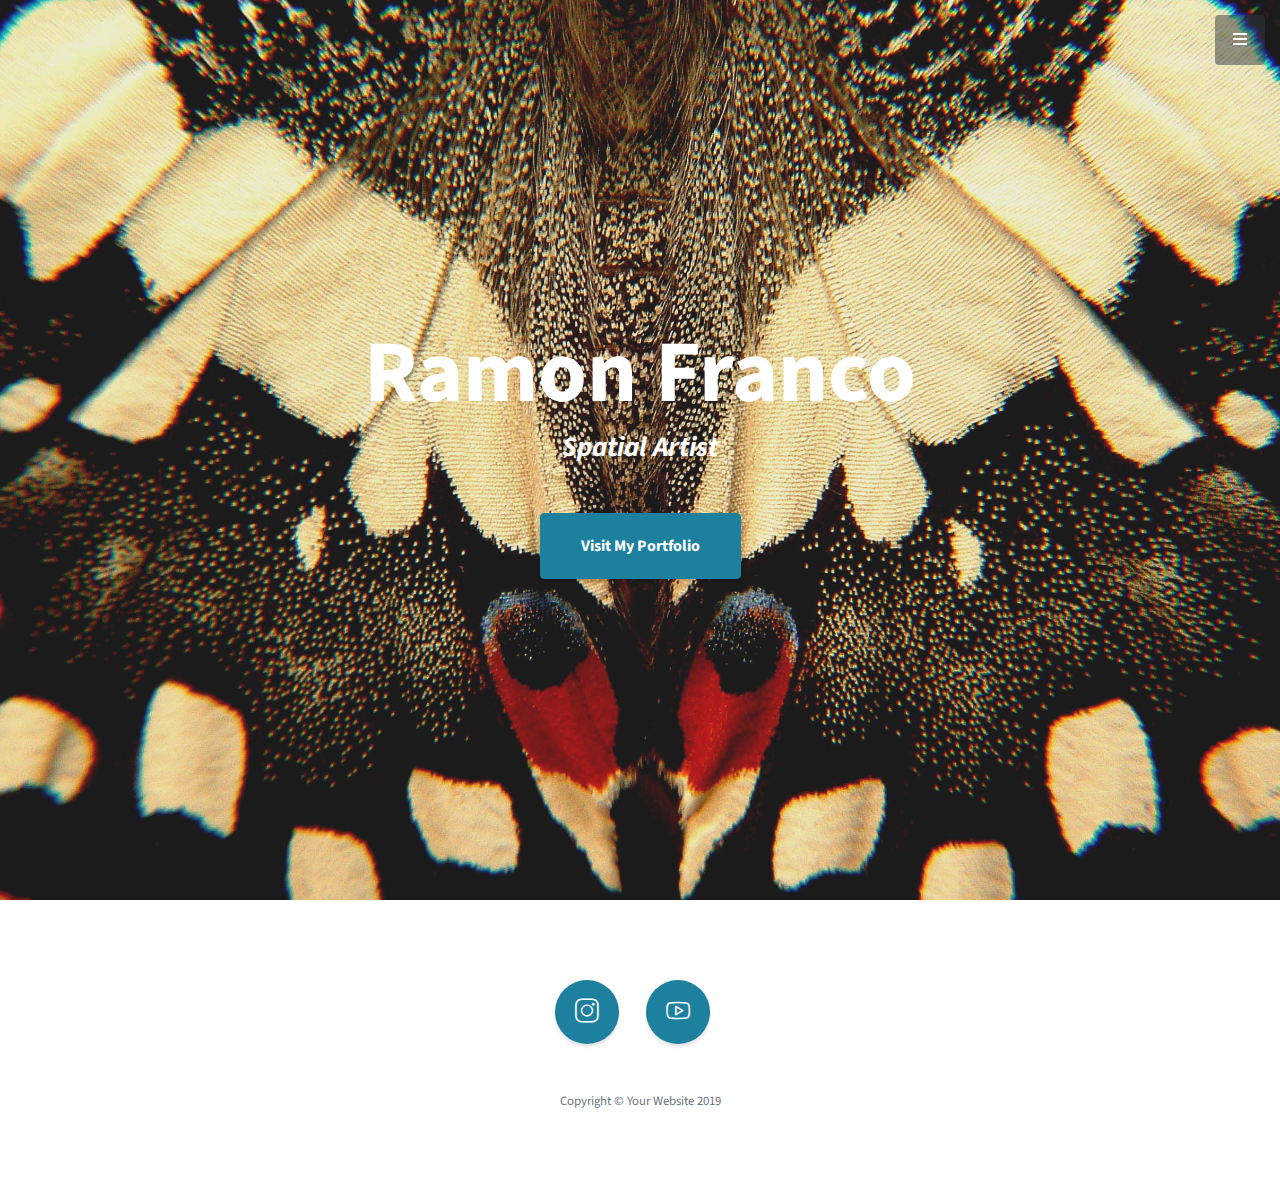
==== index.html @ 93c42b96 "nnn" ====
<!DOCTYPE html>
<html lang="en">

<head>

  <meta charset="utf-8">
  <meta name="viewport" content="width=device-width, initial-scale=1, shrink-to-fit=no">
  <meta name="description" content="">
  <meta name="author" content="">

  <title>Ramon Portfolio</title>

  <!-- Bootstrap Core CSS -->
  <link href="vendor/bootstrap/css/bootstrap.min.css" rel="stylesheet">

  <!-- Custom Fonts -->
  <link href="vendor/fontawesome-free/css/all.min.css" rel="stylesheet" type="text/css">
  <link href="https://fonts.googleapis.com/css?family=Source+Sans+Pro:300,400,700,300italic,400italic,700italic" rel="stylesheet" type="text/css">
  <link href="vendor/simple-line-icons/css/simple-line-icons.css" rel="stylesheet">

  <!-- Custom CSS -->
  <link href="css/stylish-portfolio.min.css" rel="stylesheet">

</head>

<body id="page-top">

  <!-- Navigation -->
  <a class="menu-toggle rounded" href="#">
    <i class="fas fa-bars"></i>
  </a>
  <nav id="sidebar-wrapper">
    <ul class="sidebar-nav">
      
      <li class="sidebar-nav-item">
        <a class="js-scroll-trigger" href="home.html">Home</a>
      </li>
      <li class="sidebar-nav-item">
        <a class="js-scroll-trigger" href="statement.html">Artist Statement</a>
      </li>
      
   <!--    <li class="sidebar-nav-item">
        <a class="js-scroll-trigger" href="artiststatement.html">About</a>
      </li> -->

      <li class="sidebar-nav-item">
        <a class="js-scroll-trigger" href="portfolio.html">Portfolio</a>
        <li><a href="portfolio.html".porfolio>
      </li>

      
      <!-- <li class="sidebar-nav-item">
        <a class="js-scroll-trigger" href="#contact">Contact</a>
      </li> -->
    </ul>
  </nav>

  <!-- Header -->
  <header class="masthead d-flex">
    <div class="container text-center my-auto">
      <h1 class="mb-1" style="color: white;">Ramon Franco</h1>
      <h3 class="mb-5" style="color: white;">
        <em>Spatial Artist </em>
      </h3>
      <a class="btn btn-primary btn-xl js-scroll-trigger" href="#about">Visit My Portfolio</a>
    </div>
    <div class="overlay"></div>
  </header>

  <!-- About -->
  <!-- <section class="content-section bg-light" id="about">
    <div class="container text-center">
      <div class="row">
        <div class="col-lg-10 mx-auto">
          <h2>Stylish Portfolio is the perfect theme for your next project!</h2>
          <p class="lead mb-5">This theme features a flexible, UX friendly sidebar menu and stock photos from our friends at
            <a href="https://unsplash.com/">Unsplash</a>!</p>
          <a class="btn btn-dark btn-xl js-scroll-trigger" href="#services">What We Offer</a>
        </div>
      </div>
    </div>
  </section> -->

  

  <!-- Footer -->
  <footer class="footer text-center">
    <div class="container">
      <ul class="list-inline mb-5">
        <li class="list-inline-item">
          <a class="social-link rounded-circle text-white mr-3" href="https://www.instagram.com/2ndearlofmexico/">
            <i class="icon-social-instagram"></i>
          </a>
        </li>
        <li class="list-inline-item">
          <a class="social-link rounded-circle text-white mr-3" href="https://www.youtube.com/channel/UCyeqwaytrWA4Y74j4M6XjAQ?view_as=subscriber">
            <i class="icon-social-youtube"></i>
          </a>
        </li>
        
      </ul>
      <p class="text-muted small mb-0">Copyright &copy; Your Website 2019</p>
    </div>
  </footer>

  <!-- Scroll to Top Button-->
  <a class="scroll-to-top rounded js-scroll-trigger" href="#page-top">
    <i class="fas fa-angle-up"></i>
  </a>

  <!-- Bootstrap core JavaScript -->
  <script src="vendor/jquery/jquery.min.js"></script>
  <script src="vendor/bootstrap/js/bootstrap.bundle.min.js"></script>

  <!-- Plugin JavaScript -->
  <script src="vendor/jquery-easing/jquery.easing.min.js"></script>

  <!-- Custom scripts for this template -->
  <script src="js/stylish-portfolio.min.js"></script>

</body>

</html>
---- vendor/simple-line-icons/css/simple-line-icons.css ----
@font-face {
  font-family: 'simple-line-icons';
  src: url('../fonts/Simple-Line-Icons.eot?v=2.4.0');
  src: url('../fonts/Simple-Line-Icons.eot?v=2.4.0#iefix') format('embedded-opentype'), url('../fonts/Simple-Line-Icons.woff2?v=2.4.0') format('woff2'), url('../fonts/Simple-Line-Icons.ttf?v=2.4.0') format('truetype'), url('../fonts/Simple-Line-Icons.woff?v=2.4.0') format('woff'), url('../fonts/Simple-Line-Icons.svg?v=2.4.0#simple-line-icons') format('svg');
  font-weight: normal;
  font-style: normal;
}
/*
 Use the following CSS code if you want to have a class per icon.
 Instead of a list of all class selectors, you can use the generic [class*="icon-"] selector, but it's slower:
*/
.icon-user,
.icon-people,
.icon-user-female,
.icon-user-follow,
.icon-user-following,
.icon-user-unfollow,
.icon-login,
.icon-logout,
.icon-emotsmile,
.icon-phone,
.icon-call-end,
.icon-call-in,
.icon-call-out,
.icon-map,
.icon-location-pin,
.icon-direction,
.icon-directions,
.icon-compass,
.icon-layers,
.icon-menu,
.icon-list,
.icon-options-vertical,
.icon-options,
.icon-arrow-down,
.icon-arrow-left,
.icon-arrow-right,
.icon-arrow-up,
.icon-arrow-up-circle,
.icon-arrow-left-circle,
.icon-arrow-right-circle,
.icon-arrow-down-circle,
.icon-check,
.icon-clock,
.icon-plus,
.icon-minus,
.icon-close,
.icon-event,
.icon-exclamation,
.icon-organization,
.icon-trophy,
.icon-screen-smartphone,
.icon-screen-desktop,
.icon-plane,
.icon-notebook,
.icon-mustache,
.icon-mouse,
.icon-magnet,
.icon-energy,
.icon-disc,
.icon-cursor,
.icon-cursor-move,
.icon-crop,
.icon-chemistry,
.icon-speedometer,
.icon-shield,
.icon-screen-tablet,
.icon-magic-wand,
.icon-hourglass,
.icon-graduation,
.icon-ghost,
.icon-game-controller,
.icon-fire,
.icon-eyeglass,
.icon-envelope-open,
.icon-envelope-letter,
.icon-bell,
.icon-badge,
.icon-anchor,
.icon-wallet,
.icon-vector,
.icon-speech,
.icon-puzzle,
.icon-printer,
.icon-present,
.icon-playlist,
.icon-pin,
.icon-picture,
.icon-handbag,
.icon-globe-alt,
.icon-globe,
.icon-folder-alt,
.icon-folder,
.icon-film,
.icon-feed,
.icon-drop,
.icon-drawer,
.icon-docs,
.icon-doc,
.icon-diamond,
.icon-cup,
.icon-calculator,
.icon-bubbles,
.icon-briefcase,
.icon-book-open,
.icon-basket-loaded,
.icon-basket,
.icon-bag,
.icon-action-undo,
.icon-action-redo,
.icon-wrench,
.icon-umbrella,
.icon-trash,
.icon-tag,
.icon-support,
.icon-frame,
.icon-size-fullscreen,
.icon-size-actual,
.icon-shuffle,
.icon-share-alt,
.icon-share,
.icon-rocket,
.icon-question,
.icon-pie-chart,
.icon-pencil,
.icon-note,
.icon-loop,
.icon-home,
.icon-grid,
.icon-graph,
.icon-microphone,
.icon-music-tone-alt,
.icon-music-tone,
.icon-earphones-alt,
.icon-earphones,
.icon-equalizer,
.icon-like,
.icon-dislike,
.icon-control-start,
.icon-control-rewind,
.icon-control-play,
.icon-control-pause,
.icon-control-forward,
.icon-control-end,
.icon-volume-1,
.icon-volume-2,
.icon-volume-off,
.icon-calendar,
.icon-bulb,
.icon-chart,
.icon-ban,
.icon-bubble,
.icon-camrecorder,
.icon-camera,
.icon-cloud-download,
.icon-cloud-upload,
.icon-envelope,
.icon-eye,
.icon-flag,
.icon-heart,
.icon-info,
.icon-key,
.icon-link,
.icon-lock,
.icon-lock-open,
.icon-magnifier,
.icon-magnifier-add,
.icon-magnifier-remove,
.icon-paper-clip,
.icon-paper-plane,
.icon-power,
.icon-refresh,
.icon-reload,
.icon-settings,
.icon-star,
.icon-symbol-female,
.icon-symbol-male,
.icon-target,
.icon-credit-card,
.icon-paypal,
.icon-social-tumblr,
.icon-social-twitter,
.icon-social-facebook,
.icon-social-instagram,
.icon-social-linkedin,
.icon-social-pinterest,
.icon-social-github,
.icon-social-google,
.icon-social-reddit,
.icon-social-skype,
.icon-social-dribbble,
.icon-social-behance,
.icon-social-foursqare,
.icon-social-soundcloud,
.icon-social-spotify,
.icon-social-stumbleupon,
.icon-social-youtube,
.icon-social-dropbox,
.icon-social-vkontakte,
.icon-social-steam {
  font-family: 'simple-line-icons';
  speak: none;
  font-style: normal;
  font-weight: normal;
  font-variant: normal;
  text-transform: none;
  line-height: 1;
  /* Better Font Rendering =========== */
  -webkit-font-smoothing: antialiased;
  -moz-osx-font-smoothing: grayscale;
}
.icon-user:before {
  content: "\e005";
}
.icon-people:before {
  content: "\e001";
}
.icon-user-female:before {
  content: "\e000";
}
.icon-user-follow:before {
  content: "\e002";
}
.icon-user-following:before {
  content: "\e003";
}
.icon-user-unfollow:before {
  content: "\e004";
}
.icon-login:before {
  content: "\e066";
}
.icon-logout:before {
  content: "\e065";
}
.icon-emotsmile:before {
  content: "\e021";
}
.icon-phone:before {
  content: "\e600";
}
.icon-call-end:before {
  content: "\e048";
}
.icon-call-in:before {
  content: "\e047";
}
.icon-call-out:before {
  content: "\e046";
}
.icon-map:before {
  content: "\e033";
}
.icon-location-pin:before {
  content: "\e096";
}
.icon-direction:before {
  content: "\e042";
}
.icon-directions:before {
  content: "\e041";
}
.icon-compass:before {
  content: "\e045";
}
.icon-layers:before {
  content: "\e034";
}
.icon-menu:before {
  content: "\e601";
}
.icon-list:before {
  content: "\e067";
}
.icon-options-vertical:before {
  content: "\e602";
}
.icon-options:before {
  content: "\e603";
}
.icon-arrow-down:before {
  content: "\e604";
}
.icon-arrow-left:before {
  content: "\e605";
}
.icon-arrow-right:before {
  content: "\e606";
}
.icon-arrow-up:before {
  content: "\e607";
}
.icon-arrow-up-circle:before {
  content: "\e078";
}
.icon-arrow-left-circle:before {
  content: "\e07a";
}
.icon-arrow-right-circle:before {
  content: "\e079";
}
.icon-arrow-down-circle:before {
  content: "\e07b";
}
.icon-check:before {
  content: "\e080";
}
.icon-clock:before {
  content: "\e081";
}
.icon-plus:before {
  content: "\e095";
}
.icon-minus:before {
  content: "\e615";
}
.icon-close:before {
  content: "\e082";
}
.icon-event:before {
  content: "\e619";
}
.icon-exclamation:before {
  content: "\e617";
}
.icon-organization:before {
  content: "\e616";
}
.icon-trophy:before {
  content: "\e006";
}
.icon-screen-smartphone:before {
  content: "\e010";
}
.icon-screen-desktop:before {
  content: "\e011";
}
.icon-plane:before {
  content: "\e012";
}
.icon-notebook:before {
  content: "\e013";
}
.icon-mustache:before {
  content: "\e014";
}
.icon-mouse:before {
  content: "\e015";
}
.icon-magnet:before {
  content: "\e016";
}
.icon-energy:before {
  content: "\e020";
}
.icon-disc:before {
  content: "\e022";
}
.icon-cursor:before {
  content: "\e06e";
}
.icon-cursor-move:before {
  content: "\e023";
}
.icon-crop:before {
  content: "\e024";
}
.icon-chemistry:before {
  content: "\e026";
}
.icon-speedometer:before {
  content: "\e007";
}
.icon-shield:before {
  content: "\e00e";
}
.icon-screen-tablet:before {
  content: "\e00f";
}
.icon-magic-wand:before {
  content: "\e017";
}
.icon-hourglass:before {
  content: "\e018";
}
.icon-graduation:before {
  content: "\e019";
}
.icon-ghost:before {
  content: "\e01a";
}
.icon-game-controller:before {
  content: "\e01b";
}
.icon-fire:before {
  content: "\e01c";
}
.icon-eyeglass:before {
  content: "\e01d";
}
.icon-envelope-open:before {
  content: "\e01e";
}
.icon-envelope-letter:before {
  content: "\e01f";
}
.icon-bell:before {
  content: "\e027";
}
.icon-badge:before {
  content: "\e028";
}
.icon-anchor:before {
  content: "\e029";
}
.icon-wallet:before {
  content: "\e02a";
}
.icon-vector:before {
  content: "\e02b";
}
.icon-speech:before {
  content: "\e02c";
}
.icon-puzzle:before {
  content: "\e02d";
}
.icon-printer:before {
  content: "\e02e";
}
.icon-present:before {
  content: "\e02f";
}
.icon-playlist:before {
  content: "\e030";
}
.icon-pin:before {
  content: "\e031";
}
.icon-picture:before {
  content: "\e032";
}
.icon-handbag:before {
  content: "\e035";
}
.icon-globe-alt:before {
  content: "\e036";
}
.icon-globe:before {
  content: "\e037";
}
.icon-folder-alt:before {
  content: "\e039";
}
.icon-folder:before {
  content: "\e089";
}
.icon-film:before {
  content: "\e03a";
}
.icon-feed:before {
  content: "\e03b";
}
.icon-drop:before {
  content: "\e03e";
}
.icon-drawer:before {
  content: "\e03f";
}
.icon-docs:before {
  content: "\e040";
}
.icon-doc:before {
  content: "\e085";
}
.icon-diamond:before {
  content: "\e043";
}
.icon-cup:before {
  content: "\e044";
}
.icon-calculator:before {
  content: "\e049";
}
.icon-bubbles:before {
  content: "\e04a";
}
.icon-briefcase:before {
  content: "\e04b";
}
.icon-book-open:before {
  content: "\e04c";
}
.icon-basket-loaded:before {
  content: "\e04d";
}
.icon-basket:before {
  content: "\e04e";
}
.icon-bag:before {
  content: "\e04f";
}
.icon-action-undo:before {
  content: "\e050";
}
.icon-action-redo:before {
  content: "\e051";
}
.icon-wrench:before {
  content: "\e052";
}
.icon-umbrella:before {
  content: "\e053";
}
.icon-trash:before {
  content: "\e054";
}
.icon-tag:before {
  content: "\e055";
}
.icon-support:before {
  content: "\e056";
}
.icon-frame:before {
  content: "\e038";
}
.icon-size-fullscreen:before {
  content: "\e057";
}
.icon-size-actual:before {
  content: "\e058";
}
.icon-shuffle:before {
  content: "\e059";
}
.icon-share-alt:before {
  content: "\e05a";
}
.icon-share:before {
  content: "\e05b";
}
.icon-rocket:before {
  content: "\e05c";
}
.icon-question:before {
  content: "\e05d";
}
.icon-pie-chart:before {
  content: "\e05e";
}
.icon-pencil:before {
  content: "\e05f";
}
.icon-note:before {
  content: "\e060";
}
.icon-loop:before {
  content: "\e064";
}
.icon-home:before {
  content: "\e069";
}
.icon-grid:before {
  content: "\e06a";
}
.icon-graph:before {
  content: "\e06b";
}
.icon-microphone:before {
  content: "\e063";
}
.icon-music-tone-alt:before {
  content: "\e061";
}
.icon-music-tone:before {
  content: "\e062";
}
.icon-earphones-alt:before {
  content: "\e03c";
}
.icon-earphones:before {
  content: "\e03d";
}
.icon-equalizer:before {
  content: "\e06c";
}
.icon-like:before {
  content: "\e068";
}
.icon-dislike:before {
  content: "\e06d";
}
.icon-control-start:before {
  content: "\e06f";
}
.icon-control-rewind:before {
  content: "\e070";
}
.icon-control-play:before {
  content: "\e071";
}
.icon-control-pause:before {
  content: "\e072";
}
.icon-control-forward:before {
  content: "\e073";
}
.icon-control-end:before {
  content: "\e074";
}
.icon-volume-1:before {
  content: "\e09f";
}
.icon-volume-2:before {
  content: "\e0a0";
}
.icon-volume-off:before {
  content: "\e0a1";
}
.icon-calendar:before {
  content: "\e075";
}
.icon-bulb:before {
  content: "\e076";
}
.icon-chart:before {
  content: "\e077";
}
.icon-ban:before {
  content: "\e07c";
}
.icon-bubble:before {
  content: "\e07d";
}
.icon-camrecorder:before {
  content: "\e07e";
}
.icon-camera:before {
  content: "\e07f";
}
.icon-cloud-download:before {
  content: "\e083";
}
.icon-cloud-upload:before {
  content: "\e084";
}
.icon-envelope:before {
  content: "\e086";
}
.icon-eye:before {
  content: "\e087";
}
.icon-flag:before {
  content: "\e088";
}
.icon-heart:before {
  content: "\e08a";
}
.icon-info:before {
  content: "\e08b";
}
.icon-key:before {
  content: "\e08c";
}
.icon-link:before {
  content: "\e08d";
}
.icon-lock:before {
  content: "\e08e";
}
.icon-lock-open:before {
  content: "\e08f";
}
.icon-magnifier:before {
  content: "\e090";
}
.icon-magnifier-add:before {
  content: "\e091";
}
.icon-magnifier-remove:before {
  content: "\e092";
}
.icon-paper-clip:before {
  content: "\e093";
}
.icon-paper-plane:before {
  content: "\e094";
}
.icon-power:before {
  content: "\e097";
}
.icon-refresh:before {
  content: "\e098";
}
.icon-reload:before {
  content: "\e099";
}
.icon-settings:before {
  content: "\e09a";
}
.icon-star:before {
  content: "\e09b";
}
.icon-symbol-female:before {
  content: "\e09c";
}
.icon-symbol-male:before {
  content: "\e09d";
}
.icon-target:before {
  content: "\e09e";
}
.icon-credit-card:before {
  content: "\e025";
}
.icon-paypal:before {
  content: "\e608";
}
.icon-social-tumblr:before {
  content: "\e00a";
}
.icon-social-twitter:before {
  content: "\e009";
}
.icon-social-facebook:before {
  content: "\e00b";
}
.icon-social-instagram:before {
  content: "\e609";
}
.icon-social-linkedin:before {
  content: "\e60a";
}
.icon-social-pinterest:before {
  content: "\e60b";
}
.icon-social-github:before {
  content: "\e60c";
}
.icon-social-google:before {
  content: "\e60d";
}
.icon-social-reddit:before {
  content: "\e60e";
}
.icon-social-skype:before {
  content: "\e60f";
}
.icon-social-dribbble:before {
  content: "\e00d";
}
.icon-social-behance:before {
  content: "\e610";
}
.icon-social-foursqare:before {
  content: "\e611";
}
.icon-social-soundcloud:before {
  content: "\e612";
}
.icon-social-spotify:before {
  content: "\e613";
}
.icon-social-stumbleupon:before {
  content: "\e614";
}
.icon-social-youtube:before {
  content: "\e008";
}
.icon-social-dropbox:before {
  content: "\e00c";
}
.icon-social-vkontakte:before {
  content: "\e618";
}
.icon-social-steam:before {
  content: "\e620";
}
---- css/stylish-portfolio.min.css ----
/*!
 * Start Bootstrap - Stylish Portfolio v5.0.4 (https://startbootstrap.com/template-overviews/stylish-portfolio)
 * Copyright 2013-2019 Start Bootstrap
 * Licensed under MIT (https://github.com/BlackrockDigital/startbootstrap-stylish-portfolio/blob/master/LICENSE)
 */body,html{width:100%;height:100%}body{font-family:'Source Sans Pro'}.btn-xl{padding:1.25rem 2.5rem}.content-section{padding-top:7.5rem;padding-bottom:7.5rem}.content-section-heading h2{font-size:3rem}.content-section-heading h3{font-size:1rem;text-transform:uppercase}h1,h2,h3,h4,h5,h6{font-weight:700}.text-faded{color:rgba(255,255,255,.7)}.map{height:30rem}@media (max-width:992px){.map{height:75%}}.map iframe{pointer-events:none}.scroll-to-top{position:fixed;right:15px;bottom:15px;display:none;width:50px;height:50px;text-align:center;color:#fff;background:rgba(52,58,64,.5);line-height:45px}.scroll-to-top:focus,.scroll-to-top:hover{color:#fff}.scroll-to-top:hover{background:#343a40}.scroll-to-top i{font-weight:800}.masthead{min-height:30rem;position:relative;display:table;width:100%;height:auto;padding-top:8rem;padding-bottom:8rem;background:-webkit-gradient(linear,left top,right top,from(rgba(255,255,255,.1)),to(rgba(255,255,255,.1))),url(../img/Lime_wings2.jpg);background:linear-gradient(90deg,rgba(255,255,255,.1) 0,rgba(255,255,255,.1) 100%),url(../img/Lime_wings2.jpg);background-position:center center;background-repeat:no-repeat;background-size:cover}.masthead h1{font-size:4rem;margin:0;padding:0}@media (min-width:992px){.masthead{height:100vh}.masthead h1{font-size:5.5rem}}#sidebar-wrapper{position:fixed;z-index:2;right:0;width:250px;height:100%;-webkit-transition:all .4s ease 0s;transition:all .4s ease 0s;-webkit-transform:translateX(250px);transform:translateX(250px);background:#1d809f;border-left:1px solid rgba(255,255,255,.1)}.sidebar-nav{position:absolute;top:0;width:250px;margin:0;padding:0;list-style:none}.sidebar-nav li.sidebar-nav-item a{display:block;text-decoration:none;color:#fff;padding:15px}.sidebar-nav li a:hover{text-decoration:none;color:#fff;background:rgba(255,255,255,.2)}.sidebar-nav li a:active,.sidebar-nav li a:focus{text-decoration:none}.sidebar-nav>.sidebar-brand{font-size:1.2rem;background:rgba(52,58,64,.1);height:80px;line-height:50px;padding-top:15px;padding-bottom:15px;padding-left:15px}.sidebar-nav>.sidebar-brand a{color:#fff}.sidebar-nav>.sidebar-brand a:hover{color:#fff;background:0 0}#sidebar-wrapper.active{right:250px;width:250px;-webkit-transition:all .4s ease 0s;transition:all .4s ease 0s}.menu-toggle{position:fixed;right:15px;top:15px;width:50px;height:50px;text-align:center;color:#fff;background:rgba(52,58,64,.5);line-height:50px;z-index:999}.menu-toggle:focus,.menu-toggle:hover{color:#fff}.menu-toggle:hover{background:#343a40}.service-icon{background-color:#fff;color:#1d809f;height:7rem;width:7rem;display:block;line-height:7.5rem;font-size:2.25rem;-webkit-box-shadow:0 3px 3px 0 rgba(0,0,0,.1);box-shadow:0 3px 3px 0 rgba(0,0,0,.1)}.callout{padding:15rem 0;background:-webkit-gradient(linear,left top,right top,from(rgba(255,255,255,.1)),to(rgba(255,255,255,.1))),url(../img/bg-callout.jpg);background:linear-gradient(90deg,rgba(255,255,255,.1) 0,rgba(255,255,255,.1) 100%),url(../img/bg-callout.jpg);background-position:center center;background-repeat:no-repeat;background-size:cover}.callout h2{font-size:3.5rem;font-weight:700;display:block;max-width:30rem}.portfolio-item{display:block;position:relative;overflow:hidden;max-width:530px;margin:auto auto 1rem}.portfolio-item .caption{display:-webkit-box;display:-ms-flexbox;display:flex;height:100%;width:100%;background-color:rgba(33,37,41,.2);position:absolute;top:0;bottom:0;z-index:1}.portfolio-item .caption .caption-content{color:#fff;margin:auto 2rem 2rem}.portfolio-item .caption .caption-content h2{font-size:.8rem;text-transform:uppercase}.portfolio-item .caption .caption-content p{font-weight:300;font-size:1.2rem}@media (min-width:992px){.portfolio-item{max-width:none;margin:0}.portfolio-item .caption{-webkit-transition:-webkit-clip-path .25s ease-out,background-color .7s;-webkit-clip-path:inset(0);clip-path:inset(0)}.portfolio-item .caption .caption-content{-webkit-transition:opacity .25s;transition:opacity .25s;margin-left:5rem;margin-right:5rem;margin-bottom:5rem}.portfolio-item img{-webkit-transition:-webkit-clip-path .25s ease-out;-webkit-clip-path:inset(-1px);clip-path:inset(-1px)}.portfolio-item:hover img{-webkit-clip-path:inset(2rem);clip-path:inset(2rem)}.portfolio-item:hover .caption{background-color:rgba(29,128,159,.9);-webkit-clip-path:inset(2rem);clip-path:inset(2rem)}}footer.footer{padding-top:5rem;padding-bottom:5rem}footer.footer .social-link{display:block;height:4rem;width:4rem;line-height:4.3rem;font-size:1.5rem;background-color:#1d809f;-webkit-transition:background-color .15s ease-in-out;transition:background-color .15s ease-in-out;-webkit-box-shadow:0 3px 3px 0 rgba(0,0,0,.1);box-shadow:0 3px 3px 0 rgba(0,0,0,.1)}footer.footer .social-link:hover{background-color:#155d74;text-decoration:none}a{color:#1d809f}a:active,a:focus,a:hover{color:#155d74}.btn-primary{background-color:#1d809f!important;border-color:#1d809f!important;color:#fff!important}.btn-primary:active,.btn-primary:focus,.btn-primary:hover{background-color:#155d74!important;border-color:#155d74!important}.btn-secondary{background-color:#ecb807!important;border-color:#ecb807!important;color:#fff!important}.btn-secondary:active,.btn-secondary:focus,.btn-secondary:hover{background-color:#ba9106!important;border-color:#ba9106!important}.btn-dark{color:#fff!important}.btn{-webkit-box-shadow:0 3px 3px 0 rgba(0,0,0,.1);box-shadow:0 3px 3px 0 rgba(0,0,0,.1);font-weight:700}.bg-primary{background-color:#1d809f!important}.text-primary{color:#1d809f!important}.text-secondary{color:#ecb807!important}
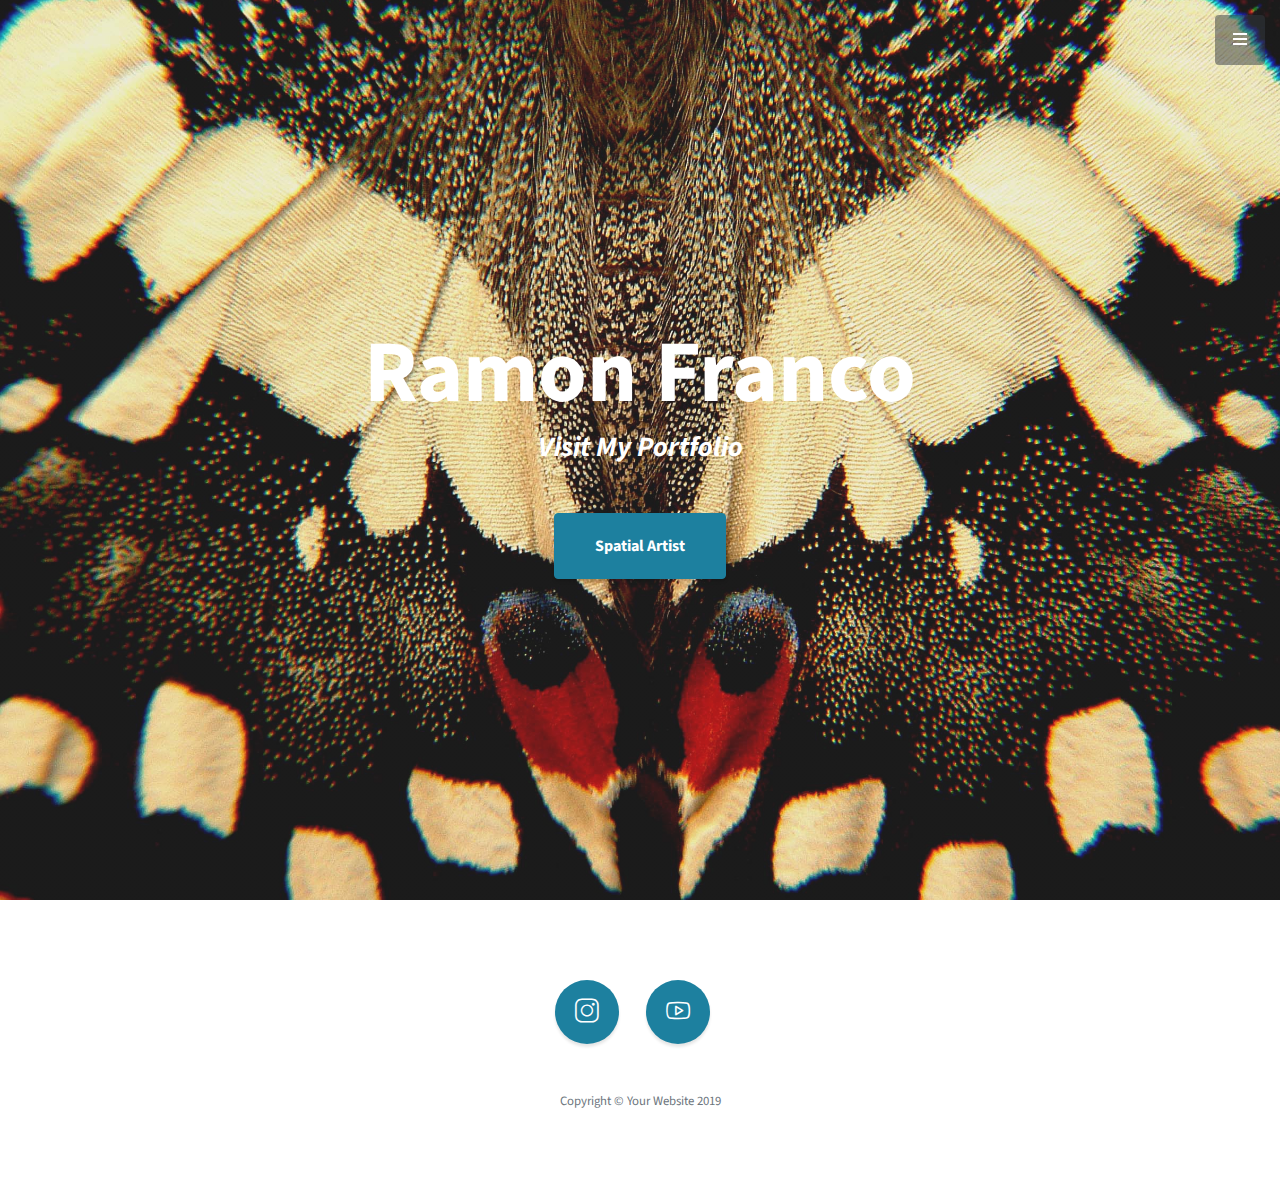
==== commit 7bd742a2: "Update index.html" ====
--- a/index.html
+++ b/index.html
@@ -60,12 +60,15 @@
     <div class="container text-center my-auto">
       <h1 class="mb-1" style="color: white;">Ramon Franco</h1>
       <h3 class="mb-5" style="color: white;">
-        <em>Spatial Artist </em>
+        <em>Visit My Portfolio</em>
+        <link rel="portfolio.html" type="text/css" href="">
       </h3>
-      <a class="btn btn-primary btn-xl js-scroll-trigger" href="#about">Visit My Portfolio</a>
+      <a class="btn btn-primary btn-xl js-scroll-trigger" href="#about">Spatial Artist </a>
+      <link rel="portfolio.html" type="text/css" href="">
     </div>
     <div class="overlay"></div>
   </header>
+  <link rel="portfolio.html" type="text/css" href="">
 
   <!-- About -->
   <!-- <section class="content-section bg-light" id="about">
